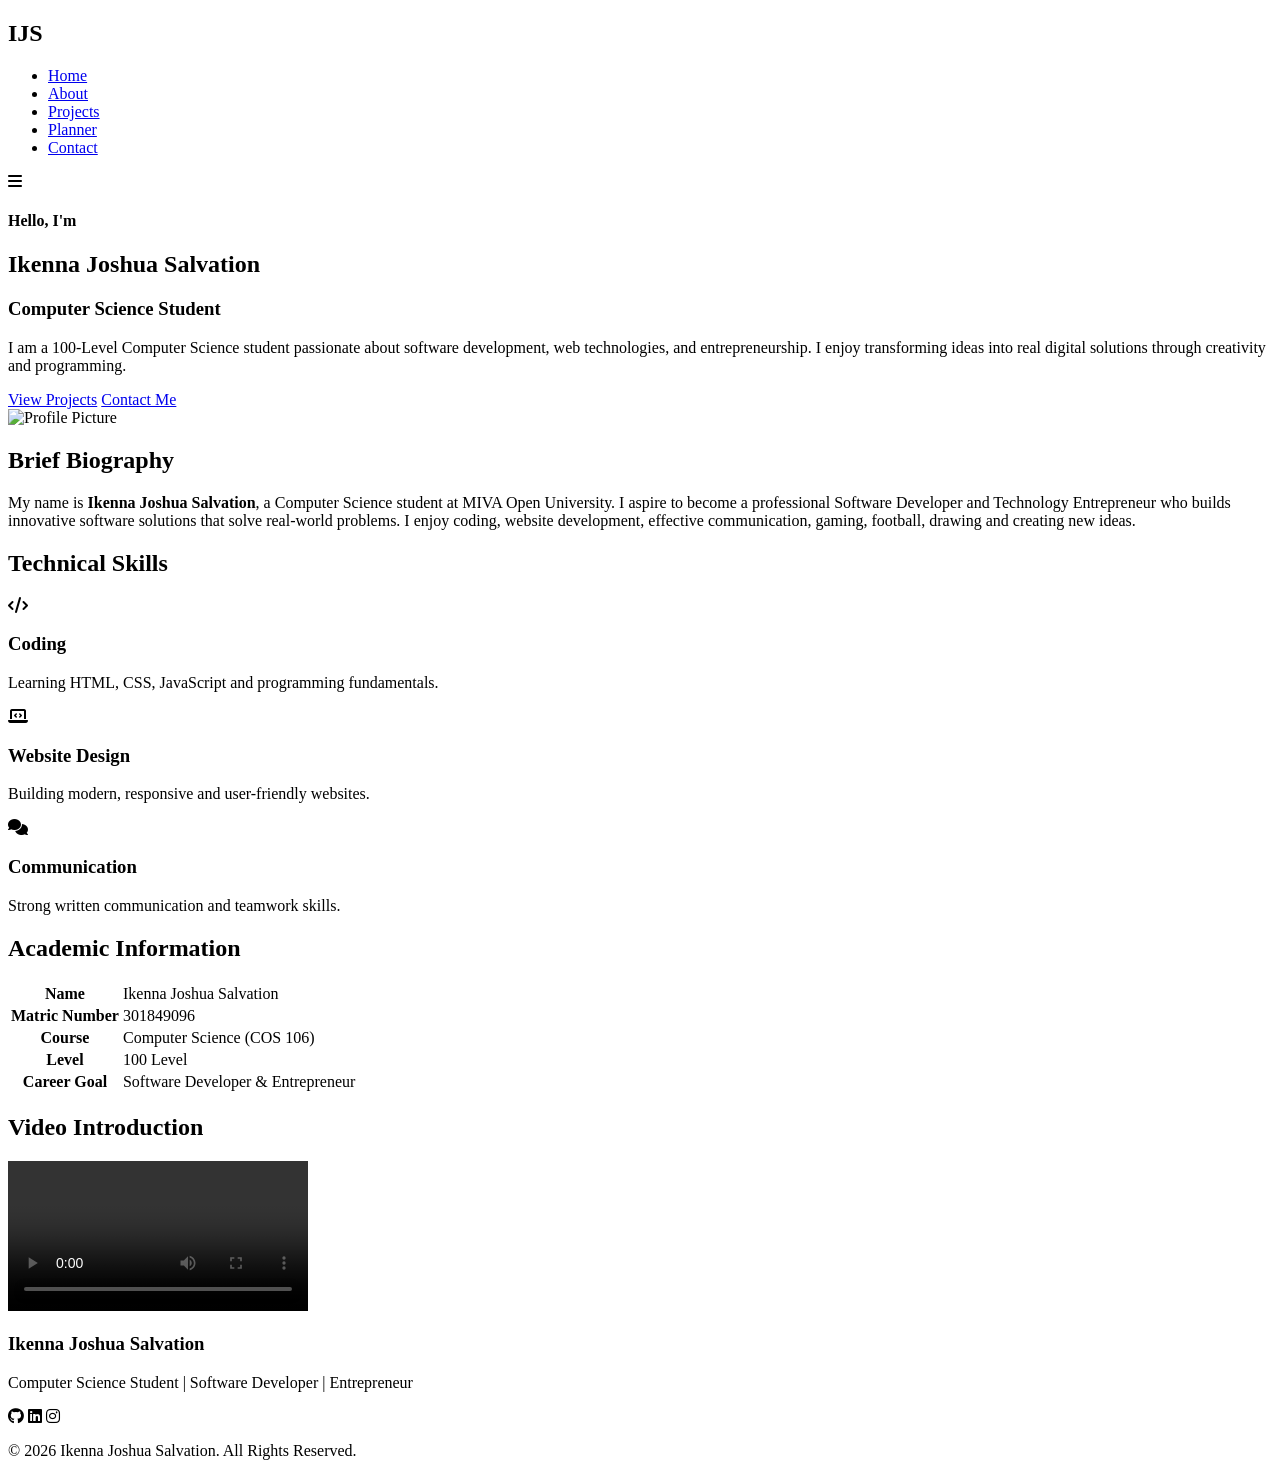
==== index.html @ fe443b5a "Update index.html" ====
<!DOCTYPE html>
<html lang="en">

<head>
    <meta charset="UTF-8">
    <meta name="viewport" content="width=device-width, initial-scale=1.0">
    <title>Ikenna Joshua Salvation | Student Portfolio</title>

    <link rel="stylesheet" href="style.css">

    <!-- Google Font -->
    <link href="https://fonts.googleapis.com/css2?family=Poppins:wght@300;400;500;600;700&display=swap" rel="stylesheet">

    <!-- Font Awesome -->
    <link rel="stylesheet"
        href="https://cdnjs.cloudflare.com/ajax/libs/font-awesome/6.5.2/css/all.min.css">
</head>

<body>

    <!-- Navigation -->

    <header>

        <nav class="navbar">

            <div class="logo">

                <h2>IJS</h2>

            </div>

            <ul class="nav-links">

                <li><a href="index.html" class="active">Home</a></li>

                <li><a href="about.html">About</a></li>

                <li><a href="projects.html">Projects</a></li>

                <li><a href="planner.html">Planner</a></li>

                <li><a href="contact.html">Contact</a></li>

            </ul>

            <div class="menu-btn">

                <i class="fa-solid fa-bars"></i>

            </div>

        </nav>

    </header>

    <!-- Hero Section -->

    <section class="hero">

        <div class="hero-text">

            <h4>Hello, I'm</h4>

            <h1>Ikenna Joshua Salvation</h1>

            <h3>Computer Science Student</h3>

            <p>

                I am a 100-Level Computer Science student passionate about software development,
                web technologies, and entrepreneurship. I enjoy transforming ideas into
                real digital solutions through creativity and programming.

            </p>

            <div class="buttons">

                <a href="projects.html" class="btn">View Projects</a>

                <a href="contact.html" class="btn2">Contact Me</a>

            </div>

        </div>

        <div class="hero-image">

            <img src="images/profile.jpg" alt="Profile Picture">

        </div>

    </section>

    <!-- Biography -->

    <section class="about-preview">

        <h2>Brief Biography</h2>

        <p>

            My name is <strong>Ikenna Joshua Salvation</strong>,
            a Computer Science student at MIVA Open University.

            I aspire to become a professional Software Developer
            and Technology Entrepreneur who builds innovative
            software solutions that solve real-world problems.

            I enjoy coding, website development,
            effective communication, gaming,
            football, drawing and creating new ideas.

        </p>

    </section>

    <!-- Skills -->

    <section class="skills">

        <h2>Technical Skills</h2>

        <div class="skill-box">

            <div class="card">

                <i class="fa-solid fa-code"></i>

                <h3>Coding</h3>

                <p>Learning HTML, CSS, JavaScript and programming fundamentals.</p>

            </div>

            <div class="card">

                <i class="fa-solid fa-laptop-code"></i>

                <h3>Website Design</h3>

                <p>Building modern, responsive and user-friendly websites.</p>

            </div>

            <div class="card">

                <i class="fa-solid fa-comments"></i>

                <h3>Communication</h3>

                <p>Strong written communication and teamwork skills.</p>

            </div>

        </div>

    </section>

    <!-- Academic Information -->

    <section class="academic">

        <h2>Academic Information</h2>

        <table>

            <tr>

                <th>Name</th>

                <td>Ikenna Joshua Salvation</td>

            </tr>

            <tr>

                <th>Matric Number</th>

                <td>301849096</td>

            </tr>

            <tr>

                <th>Course</th>

                <td>Computer Science (COS 106)</td>

            </tr>

            <tr>

                <th>Level</th>

                <td>100 Level</td>

            </tr>

            <tr>

                <th>Career Goal</th>

                <td>Software Developer & Entrepreneur</td>

            </tr>

        </table>

    </section>

    <!-- Multimedia -->

    <section class="video-section">

        <h2>Video Introduction</h2>

        <video controls>

            <source src="videos/intro.mp4" type="video/mp4">

            Your browser does not support video.

        </video>

    </section>

    <!-- Footer -->

    <footer>

        <h3>Ikenna Joshua Salvation</h3>

        <p>Computer Science Student | Software Developer | Entrepreneur</p>

        <div class="socials">

            <i class="fab fa-github"></i>

            <i class="fab fa-linkedin"></i>

            <i class="fab fa-instagram"></i>

        </div>

        <p>&copy; 2026 Ikenna Joshua Salvation. All Rights Reserved.</p>

    </footer>

    <script src="script.js"></script>

</body>

</html>
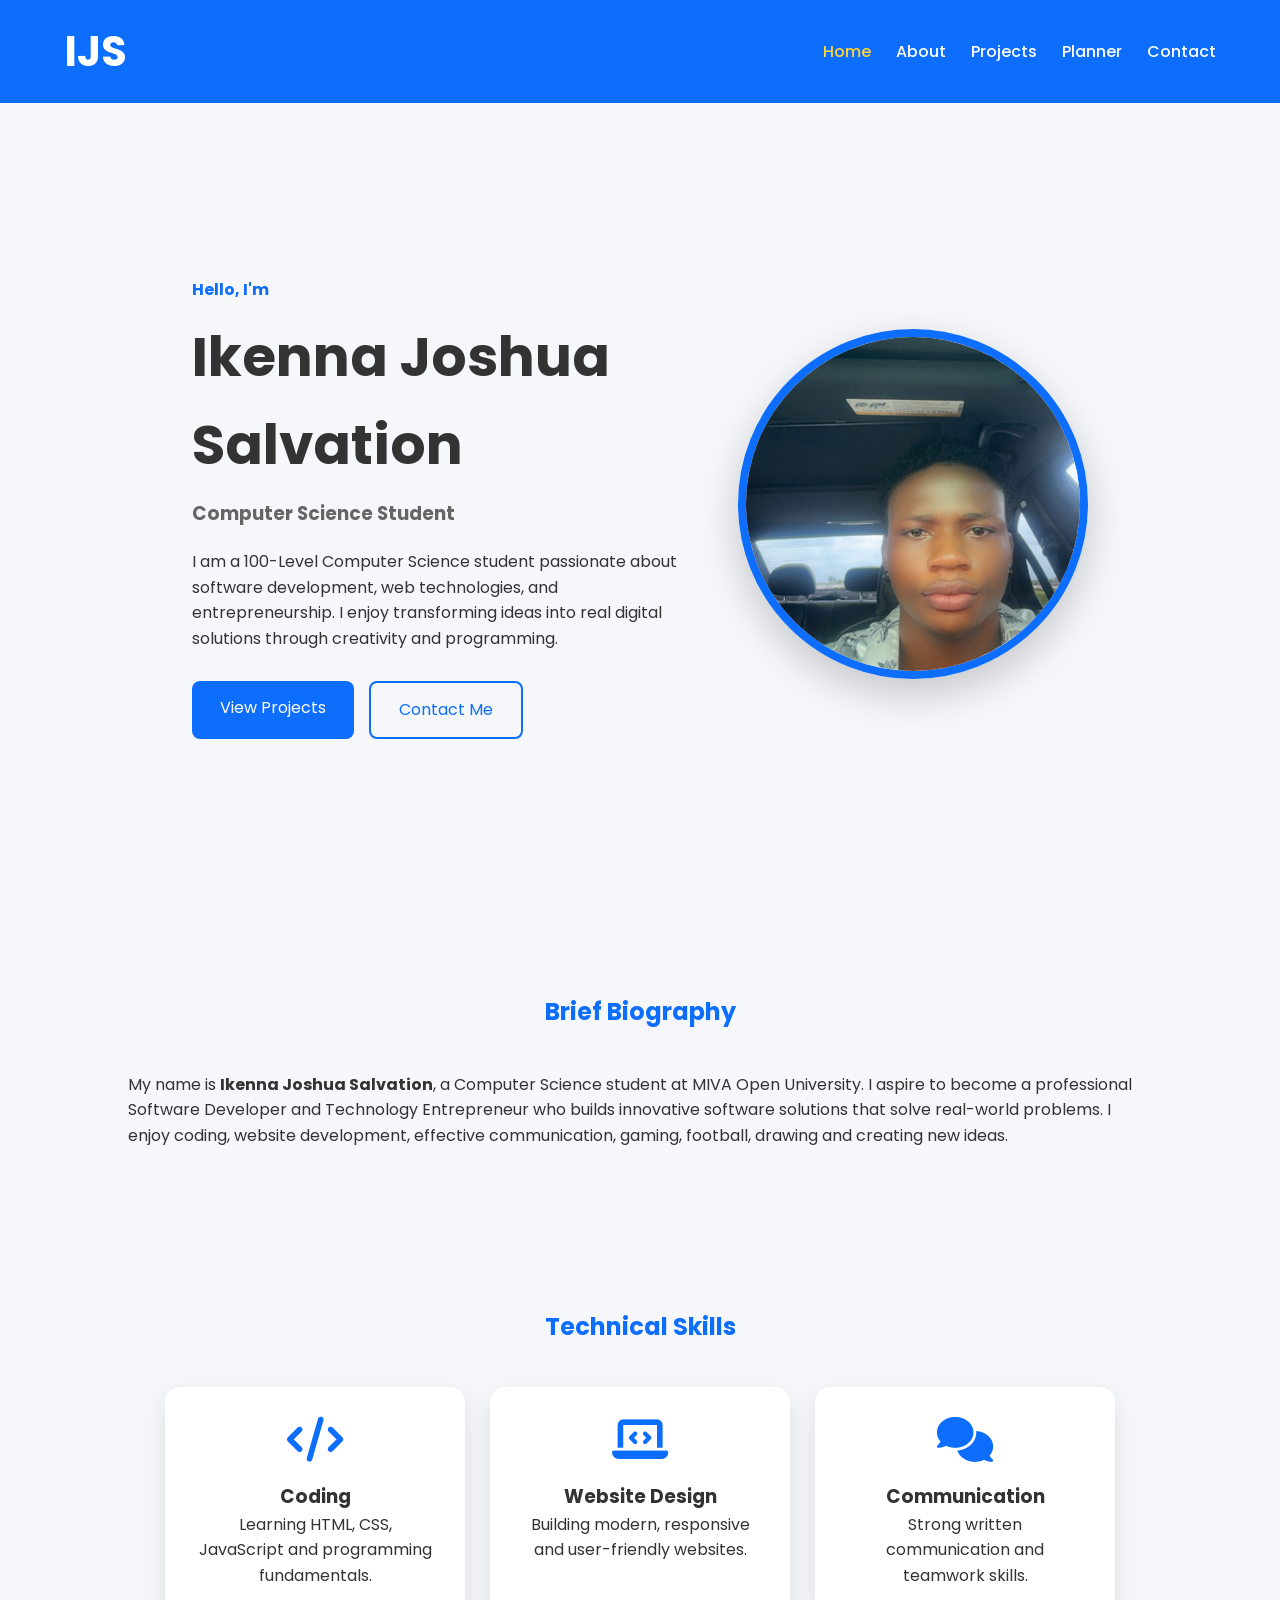
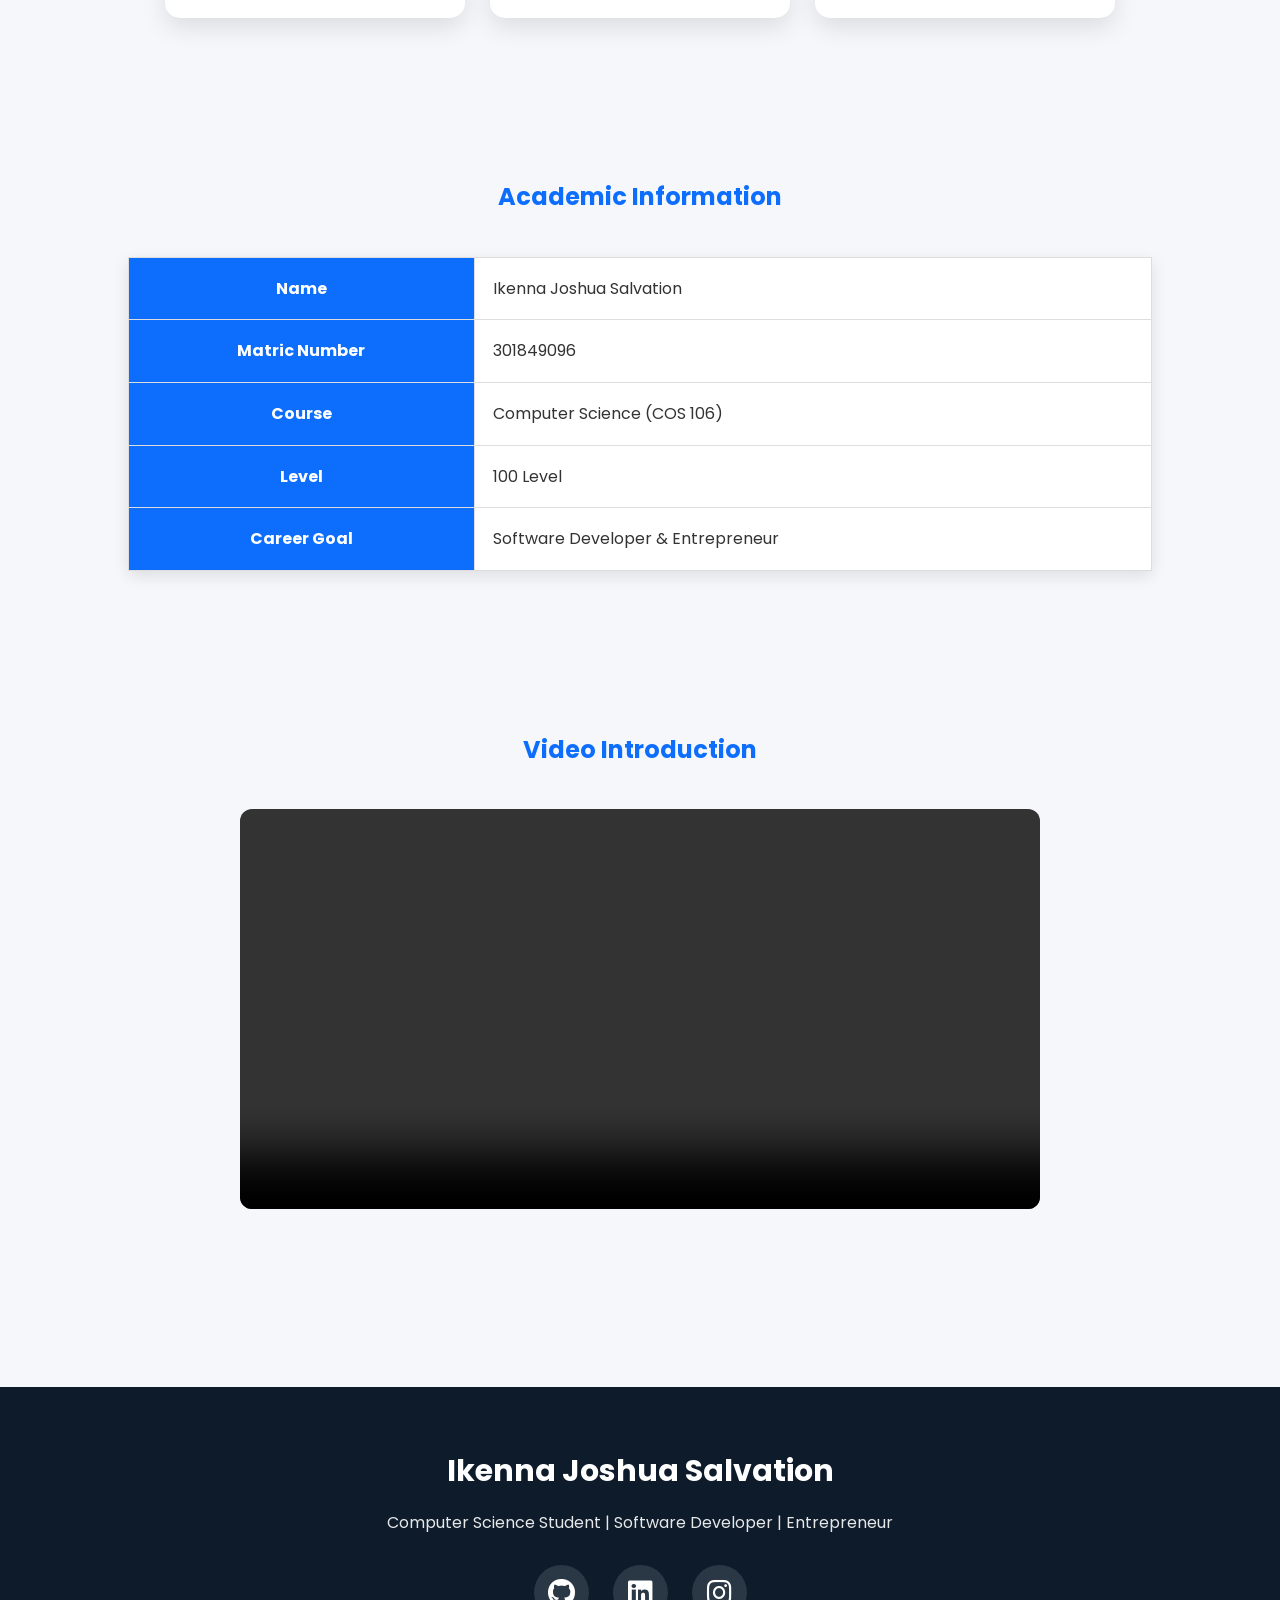
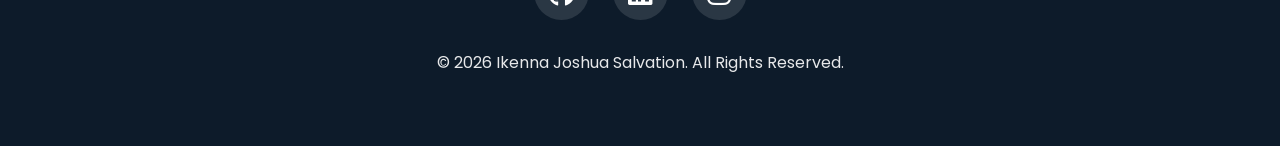
==== commit f3c76dfb: "Update index.html" ====
--- a/index.html
+++ b/index.html
@@ -19,15 +19,12 @@
 <body>
 
     <!-- Navigation -->
-
     <header>
 
         <nav class="navbar">
 
             <div class="logo">
-
                 <h2>IJS</h2>
-
             </div>
 
             <ul class="nav-links">
@@ -45,9 +42,7 @@
             </ul>
 
             <div class="menu-btn">
-
                 <i class="fa-solid fa-bars"></i>
-
             </div>
 
         </nav>
@@ -55,7 +50,6 @@
     </header>
 
     <!-- Hero Section -->
-
     <section class="hero">
 
         <div class="hero-text">
@@ -67,11 +61,9 @@
             <h3>Computer Science Student</h3>
 
             <p>
-
                 I am a 100-Level Computer Science student passionate about software development,
                 web technologies, and entrepreneurship. I enjoy transforming ideas into
                 real digital solutions through creativity and programming.
-
             </p>
 
             <div class="buttons">
@@ -90,8 +82,8 @@
 
         </div>
 
-    </section>
-
+    </section>  
+    
     <!-- Biography -->
 
     <section class="about-preview">
@@ -166,50 +158,35 @@
         <table>
 
             <tr>
-
                 <th>Name</th>
-
                 <td>Ikenna Joshua Salvation</td>
-
-            </tr>
-
-            <tr>
-
+            </tr>
+
+            <tr>
                 <th>Matric Number</th>
-
                 <td>301849096</td>
-
-            </tr>
-
-            <tr>
-
+            </tr>
+
+            <tr>
                 <th>Course</th>
-
                 <td>Computer Science (COS 106)</td>
-
-            </tr>
-
-            <tr>
-
+            </tr>
+
+            <tr>
                 <th>Level</th>
-
                 <td>100 Level</td>
-
-            </tr>
-
-            <tr>
-
+            </tr>
+
+            <tr>
                 <th>Career Goal</th>
-
                 <td>Software Developer & Entrepreneur</td>
-
             </tr>
 
         </table>
 
     </section>
 
-    <!-- Multimedia -->
+    <!-- Video Introduction -->
 
     <section class="video-section">
 
@@ -219,13 +196,12 @@
 
             <source src="videos/intro.mp4" type="video/mp4">
 
-            Your browser does not support video.
+            Your browser does not support the video tag.
 
         </video>
 
     </section>
-
-    <!-- Footer -->
+        <!-- Footer -->
 
     <footer>
 
@@ -235,11 +211,17 @@
 
         <div class="socials">
 
-            <i class="fab fa-github"></i>
-
-            <i class="fab fa-linkedin"></i>
-
-            <i class="fab fa-instagram"></i>
+            <a href="https://github.com/" target="_blank" aria-label="GitHub">
+                <i class="fab fa-github"></i>
+            </a>
+
+            <a href="https://linkedin.com/" target="_blank" aria-label="LinkedIn">
+                <i class="fab fa-linkedin"></i>
+            </a>
+
+            <a href="https://instagram.com/" target="_blank" aria-label="Instagram">
+                <i class="fab fa-instagram"></i>
+            </a>
 
         </div>
 
@@ -252,3 +234,5 @@
 </body>
 
 </html>
+    
+    
--- a/style.css
+++ b/style.css
@@ -0,0 +1,771 @@
+/* Google Font */
+@import url('https://fonts.googleapis.com/css2?family=Poppins:wght@300;400;500;600;700&display=swap');
+
+*{
+    margin:0;
+    padding:0;
+    box-sizing:border-box;
+    font-family:'Poppins',sans-serif;
+}
+
+html{
+    scroll-behavior:smooth;
+}
+
+body{
+    background:#f5f7fb;
+    color:#333;
+    line-height:1.6;
+}
+
+/* Navigation */
+
+header{
+    background:#0d6efd;
+    position:sticky;
+    top:0;
+    z-index:1000;
+}
+
+.navbar{
+    width:90%;
+    margin:auto;
+    display:flex;
+    justify-content:space-between;
+    align-items:center;
+    padding:18px 0;
+}
+
+.logo{
+    color:#fff;
+    font-size:28px;
+    font-weight:700;
+}
+
+.nav-links{
+    display:flex;
+    list-style:none;
+}
+
+.nav-links li{
+    margin-left:25px;
+}
+
+.nav-links a{
+    text-decoration:none;
+    color:#fff;
+    font-weight:500;
+    transition:.3s;
+}
+
+.nav-links a:hover,
+.nav-links .active{
+    color:#ffd43b;
+}
+
+.menu-btn{
+    display:none;
+    color:#fff;
+    font-size:24px;
+}
+
+/* Hero */
+
+.hero{
+    width:90%;
+    margin:auto;
+    min-height:90vh;
+    display:flex;
+    justify-content:space-between;
+    align-items:center;
+    gap:50px;
+}
+
+.hero-text{
+    flex:1;
+}
+
+.hero-text h4{
+    color:#0d6efd;
+    margin-bottom:10px;
+}
+
+.hero-text h1{
+    font-size:55px;
+    margin-bottom:10px;
+}
+
+.hero-text h3{
+    color:#666;
+    margin-bottom:20px;
+}
+
+.hero-text p{
+    margin-bottom:30px;
+}
+
+.buttons{
+    display:flex;
+    gap:15px;
+}
+
+.btn,
+.btn2{
+    text-decoration:none;
+    padding:14px 28px;
+    border-radius:8px;
+    transition:.3s;
+}
+
+.btn{
+    background:#0d6efd;
+    color:#fff;
+}
+
+.btn:hover{
+    background:#084298;
+}
+
+.btn2{
+    border:2px solid #0d6efd;
+    color:#0d6efd;
+}
+
+.btn2:hover{
+    background:#0d6efd;
+    color:#fff;
+}
+
+/* Profile Image */
+
+.hero-image img{
+    width:350px;
+    height:350px;
+    object-fit:cover;
+    border-radius:50%;
+    border:8px solid #0d6efd;
+    box-shadow:0 15px 40px rgba(0,0,0,.2);
+}
+
+/* Sections */
+
+section{
+    padding:80px 10%;
+}
+
+section h2{
+    text-align:center;
+    margin-bottom:40px;
+    color:#0d6efd;
+}
+
+/* Skills */
+
+.skill-box{
+    display:flex;
+    gap:25px;
+    justify-content:center;
+    flex-wrap:wrap;
+}
+
+.card{
+    background:#fff;
+    width:300px;
+    padding:30px;
+    text-align:center;
+    border-radius:15px;
+    box-shadow:0 10px 25px rgba(0,0,0,.1);
+    transition:.3s;
+}
+
+.card:hover{
+    transform:translateY(-10px);
+}
+
+.card i{
+    font-size:45px;
+    color:#0d6efd;
+    margin-bottom:20px;
+}
+
+/* Table */
+
+table{
+    width:100%;
+    border-collapse:collapse;
+    background:#fff;
+    box-shadow:0 5px 15px rgba(0,0,0,.1);
+}
+
+table th,
+table td{
+    padding:18px;
+    border:1px solid #ddd;
+}
+
+table th{
+    background:#0d6efd;
+    color:#fff;
+}
+
+/* Video */
+
+.video-section{
+    text-align:center;
+}
+
+video{
+    width:100%;
+    max-width:800px;
+    border-radius:12px;
+}
+
+/* Footer */
+
+footer{
+    background:#0d6efd;
+    color:#fff;
+    text-align:center;
+    padding:40px 20px;
+}
+
+.socials i{
+    font-size:28px;
+    margin:15px 10px;
+    cursor:pointer;
+    transition:.3s;
+}
+
+.socials i:hover{
+    color:#ffd43b;
+}
+
+/* Responsive */
+
+@media(max-width:768px){
+
+.hero{
+    flex-direction:column-reverse;
+    text-align:center;
+    padding-top:40px;
+}
+
+.hero-text h1{
+    font-size:36px;
+}
+
+.hero-image img{
+    width:250px;
+    height:250px;
+}
+
+.nav-links{
+    display:none;
+}
+.nav-links.active{
+    display: flex;
+    flex-direction: column;
+    position: absolute;
+    top: 70px;
+    left: 0;
+    width: 100%;
+    background: #0d6efd;
+    padding: 20px 0;
+    text-align: center;
+}
+
+.nav-links.active li{
+    margin: 15px 0;
+}
+.menu-btn{
+    display:block;
+}
+
+.buttons{
+    justify-content:center;
+}
+
+}
+/* Scroll Animation */
+
+.hidden{
+    opacity:0;
+    transform:translateY(40px);
+    transition:0.8s ease;
+}
+
+.show{
+    opacity:1;
+    transform:translateY(0);
+}
+
+/* Smooth Scrolling */
+
+html{
+    scroll-behavior:smooth;
+}
+/*==================================================
+      PREMIUM CONTACT PAGE - PART 2A
+==================================================*/
+.contact-hero{
+    min-height:75vh;
+    background:linear-gradient(135deg,#0d6efd,#4facfe,#00c6ff);
+    display:flex;
+    align-items:center;
+    justify-content:center;
+    text-align:center;
+    color:#fff;
+    position:relative;
+    overflow:hidden;
+}
+.contact-hero::before{
+    content:"";
+    position:absolute;
+    width:550px;
+    height:550px;
+    background:rgba(255,255,255,.08);
+    border-radius:50%;
+    top:-220px;
+    right:-180px;
+}
+.contact-hero::after{
+    content:"";
+    position:absolute;
+    width:400px;
+    height:400px;
+    background:rgba(255,255,255,.05);
+    border-radius:50%;
+    bottom:-180px;
+    left:-150px;
+}
+.contact-overlay{
+    position:relative;
+    z-index:2;
+    width:90%;
+    max-width:900px;
+}
+.contact-intro img{
+    width:180px;
+    height:180px;
+    border-radius:50%;
+    object-fit:cover;
+    border:6px solid white;
+    box-shadow:0 20px 40px rgba(0,0,0,.25);
+    margin-bottom:25px;
+}
+.contact-intro h1{
+    font-size:3rem;
+    margin-bottom:15px;
+}
+.contact-intro p{
+    font-size:1.1rem;
+    line-height:1.8;
+    max-width:700px;
+    margin:auto;
+    margin-bottom:35px;
+}
+.hero-btn{
+    display:inline-block;
+    background:#25D366;
+    color:#fff;
+    padding:16px 35px;
+    border-radius:50px;
+    text-decoration:none;
+    font-size:18px;
+    font-weight:600;
+    transition:.4s;
+}
+.hero-btn:hover{
+    transform:translateY(-6px);
+    box-shadow:0 20px 40px rgba(0,0,0,.2);
+}
+.hero-btn i{
+    margin-right:10px;
+}
+/* CONTACT SECTION */
+.contact-container{
+    width:90%;
+    max-width:1200px;
+    margin:90px auto;
+}
+.contact-container h2{
+    text-align:center;
+    color:#0d6efd;
+    font-size:2.3rem;
+}
+.subtitle{
+    text-align:center;
+    color:#666;
+    margin-top:10px;
+    margin-bottom:60px;
+}
+.contact-grid{
+    display:grid;
+    grid-template-columns:repeat(auto-fit,minmax(250px,1fr));
+    gap:30px;
+}
+.contact-card{
+    background:#fff;
+    border-radius:20px;
+    padding:40px 30px;
+    text-align:center;
+    box-shadow:0 15px 35px rgba(0,0,0,.08);
+    transition:.4s;
+    border-top:5px solid #0d6efd;
+}
+.contact-card:hover{
+    transform:translateY(-12px);
+    box-shadow:0 25px 45px rgba(0,0,0,.15);
+}
+.contact-card i{
+    font-size:55px;
+    color:#0d6efd;
+    margin-bottom:20px;
+}
+.contact-card h3{
+    margin-bottom:12px;
+    font-size:24px;
+}
+.contact-card p{
+    color:#666;
+    margin-bottom:20px;
+    line-height:1.7;
+}
+.contact-card a{
+    text-decoration:none;
+    color:#0d6efd;
+    font-weight:700;
+    font-size:17px;
+    word-break:break-word;
+}
+.contact-card span{
+    font-weight:600;
+    color:#333;
+}
+/*==================================================
+      PREMIUM CONTACT PAGE - PART 2B
+==================================================*/
+/* Contact Form & Map */
+.contact-form-area{
+    display:grid;
+    grid-template-columns:repeat(auto-fit,minmax(420px,1fr));
+    gap:40px;
+    margin-top:80px;
+    align-items:start;
+}
+.form-box{
+    background:#fff;
+    padding:40px;
+    border-radius:25px;
+    box-shadow:0 20px 45px rgba(0,0,0,.08);
+}
+.form-box h2{
+    margin-bottom:30px;
+}
+.form-box input,
+.form-box textarea{
+    width:100%;
+    padding:16px 20px;
+    margin-bottom:20px;
+    border:none;
+    border-radius:12px;
+    background:#f5f7fb;
+    font-size:16px;
+    font-family:Poppins,sans-serif;
+    transition:.3s;
+    box-sizing:border-box;
+}
+.form-box input:focus,
+.form-box textarea:focus{
+    outline:none;
+    background:#fff;
+    box-shadow:0 0 0 3px rgba(13,110,253,.15);
+}
+.form-box textarea{
+    resize:vertical;
+}
+.form-box .btn{
+    width:100%;
+    padding:16px;
+    border:none;
+    border-radius:12px;
+    cursor:pointer;
+    font-size:17px;
+    font-weight:600;
+}
+#successMessage{
+    margin-top:15px;
+    text-align:center;
+    color:#16a34a;
+    font-weight:600;
+}
+/* Google Map */
+.map-box{
+    border-radius:25px;
+    overflow:hidden;
+    box-shadow:0 20px 45px rgba(0,0,0,.08);
+    min-height:520px;
+}
+.map-box iframe{
+    width:100%;
+    height:100%;
+    min-height:520px;
+    border:0;
+}
+/* Footer */
+footer{
+    margin-top:90px;
+    background:#0d1b2a;
+    color:#fff;
+    text-align:center;
+    padding:60px 20px;
+}
+footer h3{
+    font-size:30px;
+    margin-bottom:15px;
+}
+footer p{
+    opacity:.9;
+    margin:10px 0;
+}
+footer .socials{
+    margin:30px 0;
+}
+footer .socials a{
+    display:inline-flex;
+    align-items:center;
+    justify-content:center;
+    width:55px;
+    height:55px;
+    margin:0 10px;
+    border-radius:50%;
+    background:rgba(255,255,255,.12);
+    color:#fff;
+    text-decoration:none;
+    font-size:22px;
+    transition:.35s;
+}
+footer .socials a:hover{
+    background:#0d6efd;
+    transform:translateY(-6px);
+}
+/* Mobile */
+@media (max-width:768px){
+.contact-intro h1{
+    font-size:2.2rem;
+}
+.contact-intro p{
+    font-size:16px;
+}
+.contact-form-area{
+    grid-template-columns:1fr;
+}
+.form-box{
+    padding:25px;
+}
+.map-box,
+.map-box iframe{
+    min-height:350px;
+}
+.contact-card{
+    padding:30px 20px;
+}
+}
+/* ==========================
+   PROJECTS PAGE
+========================== */
+
+.projects{
+    padding:80px 8%;
+    background:#f5f9ff;
+    text-align:center;
+}
+
+.projects h1{
+    font-size:42px;
+    color:#0d47a1;
+    margin-bottom:10px;
+}
+
+.projects p{
+    color:#555;
+    margin-bottom:40px;
+    font-size:17px;
+}
+
+.project-container{
+    display:flex;
+    justify-content:center;
+    gap:30px;
+    flex-wrap:wrap;
+}
+
+.project-card{
+    width:320px;
+    background:#fff;
+    border-radius:15px;
+    overflow:hidden;
+    box-shadow:0 8px 25px rgba(0,0,0,.12);
+    transition:.4s;
+}
+
+.project-card:hover{
+    transform:translateY(-10px);
+    box-shadow:0 15px 35px rgba(0,0,0,.2);
+}
+
+.project-card img{
+    width:100%;
+    height:220px;
+    object-fit:cover;
+}
+
+.project-card h2{
+    color:#0d47a1;
+    margin:15px 0;
+    font-size:24px;
+}
+
+.project-card p{
+    padding:0 20px;
+    font-size:15px;
+    color:#555;
+}
+
+.project-card h4{
+    margin-top:20px;
+    color:#222;
+}
+
+.project-card span{
+    display:inline-block;
+    margin:8px 5px 20px;
+    background:#0d47a1;
+    color:white;
+    padding:7px 14px;
+    border-radius:20px;
+    font-size:13px;
+}
+
+@media(max-width:768px){
+
+.project-card{
+    width:100%;
+}
+
+.projects h1{
+    font-size:34px;
+}
+
+}
+/* ==========================
+   ACADEMIC PLANNER
+========================== */
+
+.planner{
+    padding:80px 8%;
+    background:#f5f9ff;
+    text-align:center;
+}
+
+.planner h1{
+    font-size:42px;
+    color:#0d47a1;
+    margin-bottom:10px;
+}
+
+.planner p{
+    color:#555;
+    margin-bottom:35px;
+}
+
+.planner-box{
+    max-width:700px;
+    margin:auto;
+    background:#fff;
+    padding:30px;
+    border-radius:15px;
+    box-shadow:0 10px 30px rgba(0,0,0,.12);
+}
+
+.planner-box input{
+    width:70%;
+    padding:15px;
+    border:2px solid #0d47a1;
+    border-radius:8px;
+    outline:none;
+    font-size:16px;
+}
+
+.planner-box button{
+    padding:15px 20px;
+    background:#0d47a1;
+    color:#fff;
+    border:none;
+    border-radius:8px;
+    cursor:pointer;
+    font-size:16px;
+    transition:.3s;
+}
+
+.planner-box button:hover{
+    background:#1565c0;
+}
+
+#taskList{
+    list-style:none;
+    margin-top:30px;
+    padding:0;
+}
+
+#taskList li{
+    display:flex;
+    justify-content:space-between;
+    align-items:center;
+    background:#eef5ff;
+    margin:12px 0;
+    padding:15px;
+    border-radius:10px;
+    font-size:17px;
+}
+
+#taskList li.completed{
+    text-decoration:line-through;
+    color:gray;
+    opacity:.7;
+}
+
+.task-buttons button{
+    margin-left:8px;
+    border:none;
+    padding:8px 12px;
+    border-radius:6px;
+    cursor:pointer;
+    color:#fff;
+}
+
+.complete-btn{
+    background:#28a745;
+}
+
+.delete-btn{
+    background:#dc3545;
+}
+
+@media(max-width:768px){
+
+.planner-box input{
+    width:100%;
+    margin-bottom:15px;
+}
+
+.planner-box button{
+    width:100%;
+}
+
+#taskList li{
+    flex-direction:column;
+    gap:10px;
+}
+
+}
